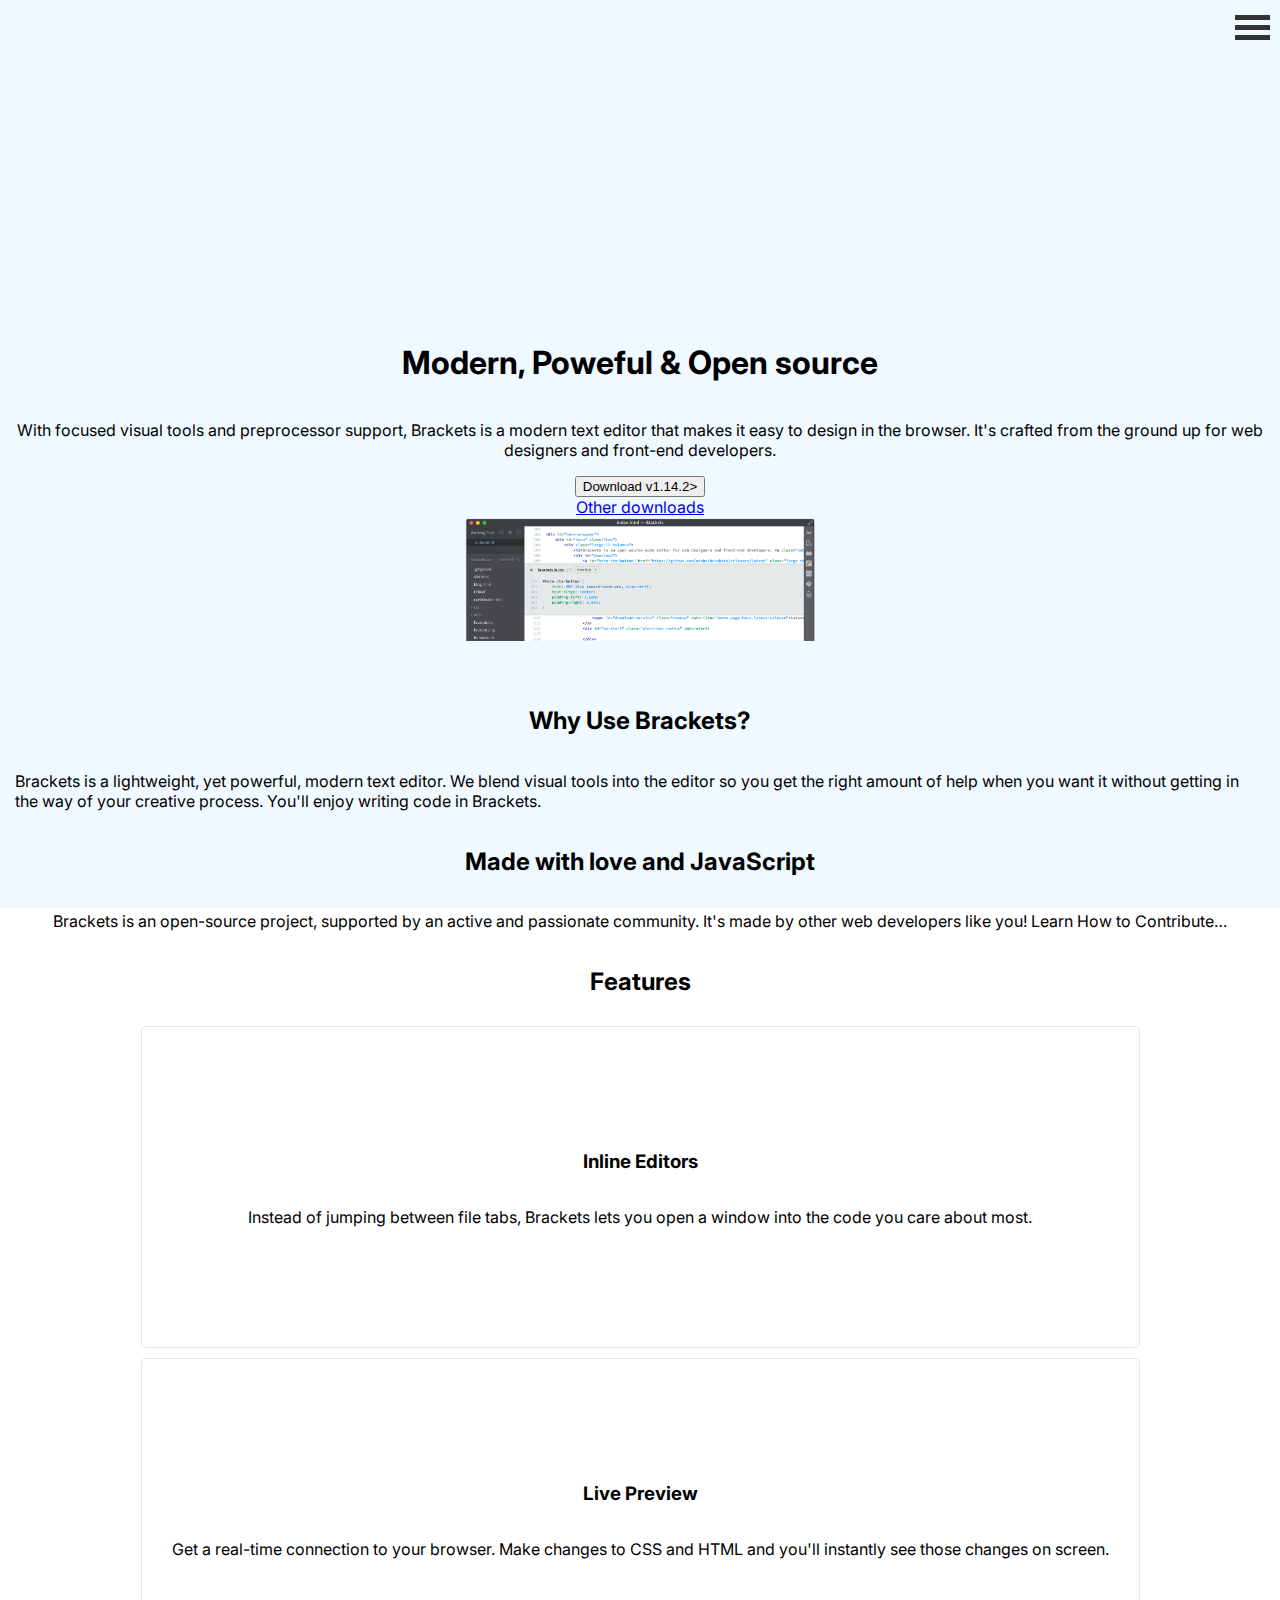
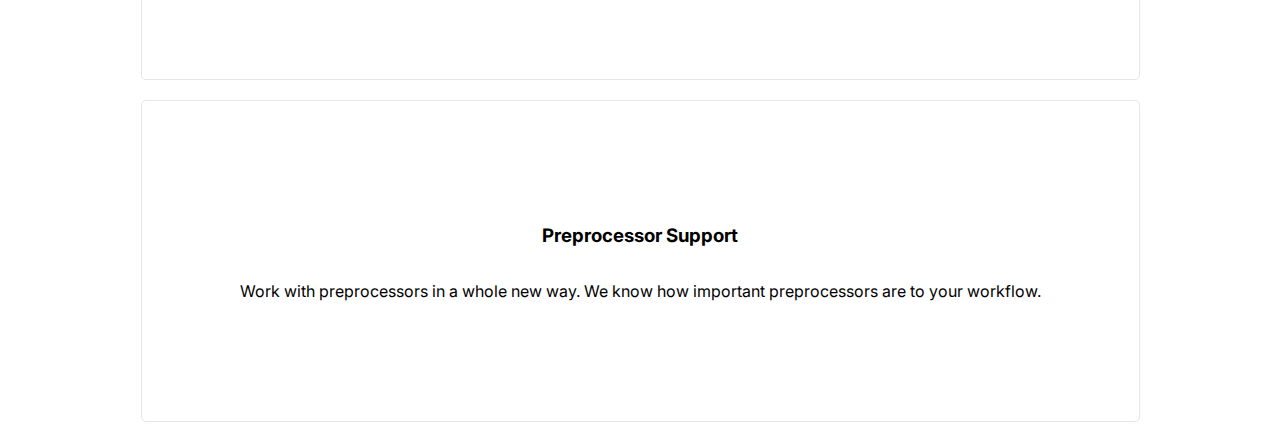
==== index.html @ 0b5170ac "Adds html and css files" ====
<html lang="en">
  <head>
    <meta charset="UTF-8" />
    <meta name="viewport" content="width=device-width, initial-scale=1.0" />
    <title>Brackets-A modern ,open source code editor</title>
    <link rel="stylesheet" href="style.css" />
    <link
      href="https://fonts.googleapis.com/css2?family=Inter:wght@400;600&display=swap"
      rel="stylesheet"
    />
  </head>
  <body>
    <div class="c">
      <div class="container">
        <div class="bar1"></div>
        <div class="bar2"></div>
        <div class="bar3"></div>
      </div>
    </div>
    <div class="zajednicka">
      <div class="wrap">
        <h1>Modern, Poweful & Open source</h1>
        <p>
          With focused visual tools and preprocessor support, Brackets is a
          modern text editor that makes it easy to design in the browser. It's
          crafted from the ground up for web designers and front-end developers.
        </p>
        <button class="downloadBtn">Download v1.14.2></button>
        <a href="#">Other downloads</a>
        <img src="index.png" width="350px" />
      </div>
      <div class="druga">
        <h2>Why Use Brackets?</h2>
        <p>
          Brackets is a lightweight, yet powerful, modern text editor. We blend
          visual tools into the editor so you get the right amount of help when
          you want it without getting in the way of your creative process.
          You'll enjoy writing code in Brackets.
        </p>
        <h2>Made with love and JavaScript</h2>
        <p>
          Brackets is an open-source project, supported by an active and
          passionate community. It's made by other web developers like you!
          Learn How to Contribute…
        </p>
        <h2>Features</h2>
        <div class="svi">
          <div class="prvi">
            <h3>Inline Editors</h3>
            <p>
              Instead of jumping between file tabs, Brackets lets you open a
              window into the code you care about most.
            </p>
          </div>
          <div class="drugi">
            <h3>Live Preview</h3>
            <p>
              Get a real-time connection to your browser. Make changes to CSS
              and HTML and you'll instantly see those changes on screen.
            </p>
          </div>
          <div class="treci">
            <h3>Preprocessor Support</h3>
            <p>
              Work with preprocessors in a whole new way. We know how important
              preprocessors are to your workflow.
            </p>
          </div>
        </div>
      </div>
    </div>
  </body>
</html>
---- style.css ----
body {
  font-family: "Inter", sans-serif;
  margin: 0;
}
.wrap {
  display: flex;
  flex-direction: column;
  justify-content: center;
  align-items: center;
  text-align: center;
  background: #f0f9ff;
}

.c {
  display: flex;
  justify-content: flex-end;
  background: #f0f9ff;
}
.container {
  display: inline-block;
  cursor: pointer;
  margin: 10px;
}
.bar1,
.bar2,
.bar3 {
  width: 35px;
  height: 5px;
  background-color: #333;
  margin: 5px 0;
  transition: 0.4s;
}
.zajednicka {
  display: grid;
  grid-template-rows: 50% 50%;
  gap: 30px;
}
.druga {
  background: #ffffff;
  display: flex;
  flex-direction: column;
  justify-content: center;
  align-items: center;
  text-align: left;
  margin: 0 15px;
}

.prvi {
  display: flex;
  flex-direction: column;
  align-items: center;
  justify-content: center;
  text-align: center;
  padding: 30px 30px;
  height: 260px;
  border: 1px solid #e6e6e6;
  border-radius: 5px;
  margin: 10px 0;
}

.drugi {
  display: flex;
  flex-direction: column;
  align-items: center;
  justify-content: center;
  text-align: center;
  padding: 30px 30px;
  height: 260px;
  border: 1px solid #e6e6e6;
  border-radius: 5px;
  margin: 10px 0;
}
.treci {
  display: flex;
  flex-direction: column;
  align-items: center;
  justify-content: center;
  text-align: center;
  padding: 30px 30px;
  height: 260px;
  border: 1px solid #e6e6e6;
  border-radius: 5px;
  margin: 20px 0;
}
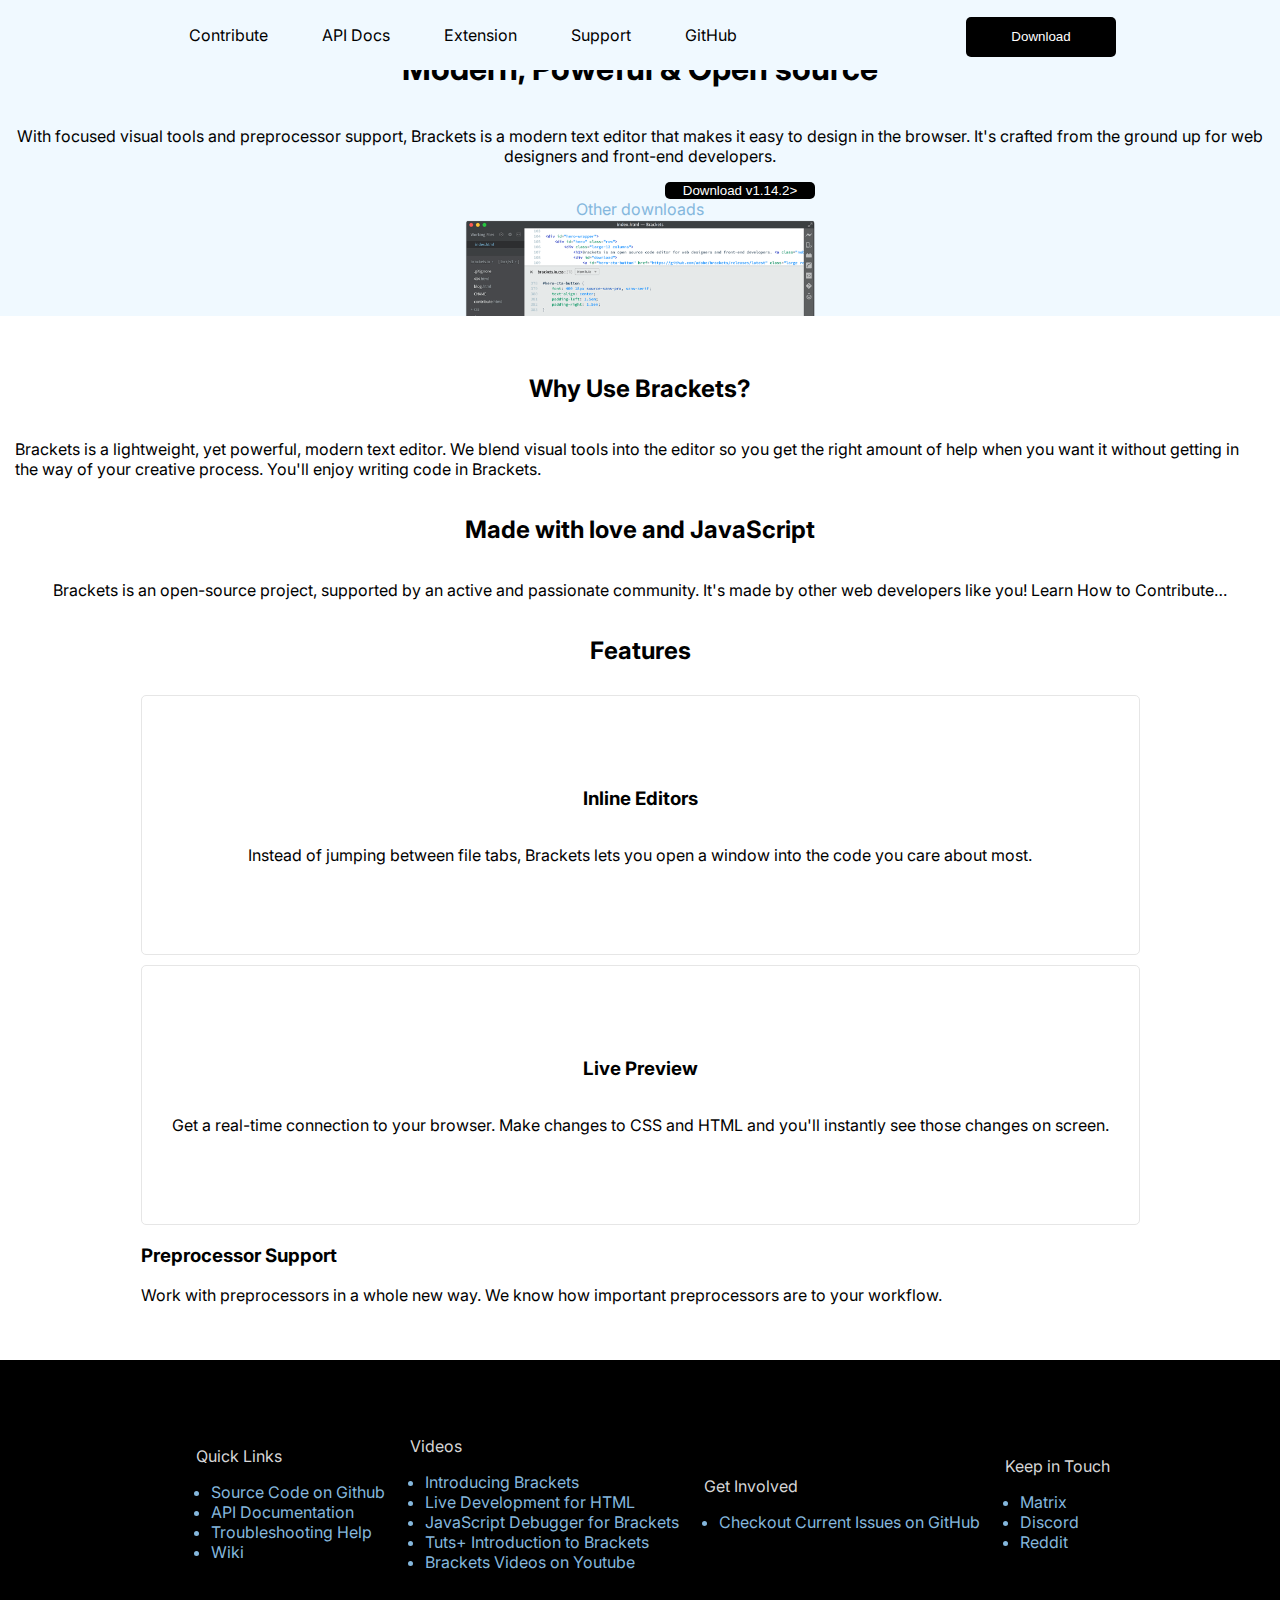
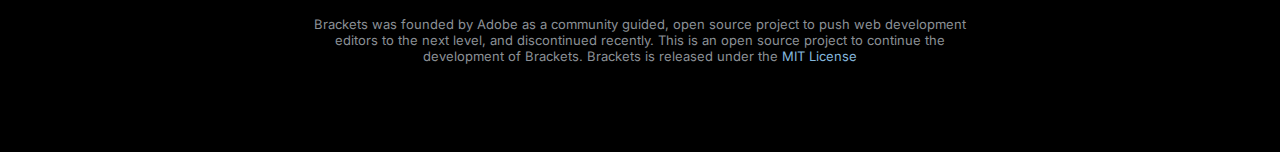
==== commit e1e340fe: "Adds a top navigation nar" ====
--- a/index.html
+++ b/index.html
@@ -10,15 +10,26 @@
     />
   </head>
   <body>
-    <div class="c">
-      <div class="container">
+    <div class="navWrap">
+      <div class="navbar">
+        
+          <a href="#">Contribute</a></li>
+          <a href="#">API Docs</a></li>
+          <a href="#">Extension</a></li>
+          <a href="#">Support</a></li>
+          <a href="#">GitHub</a></li>
+        <button class="downloadBtn" type="submit">Download</button>
+      </div>
+  </div>
+    <div class="menuWrap">
+      <div class="hamburgerMenu">
         <div class="bar1"></div>
         <div class="bar2"></div>
         <div class="bar3"></div>
       </div>
     </div>
-    <div class="zajednicka">
-      <div class="wrap">
+    <div class="wrapper">
+      <div class="source">
         <h1>Modern, Poweful & Open source</h1>
         <p>
           With focused visual tools and preprocessor support, Brackets is a
@@ -30,6 +41,7 @@
         <img src="index.png" width="350px" />
       </div>
       <div class="druga">
+        <div class="utility"></div>
         <h2>Why Use Brackets?</h2>
         <p>
           Brackets is a lightweight, yet powerful, modern text editor. We blend
@@ -43,31 +55,77 @@
           passionate community. It's made by other web developers like you!
           Learn How to Contribute…
         </p>
+      
         <h2>Features</h2>
-        <div class="svi">
-          <div class="prvi">
+        <div class="features">
+          <div class="editors">
             <h3>Inline Editors</h3>
             <p>
               Instead of jumping between file tabs, Brackets lets you open a
               window into the code you care about most.
             </p>
           </div>
-          <div class="drugi">
+          <div class="realTime">
             <h3>Live Preview</h3>
             <p>
               Get a real-time connection to your browser. Make changes to CSS
               and HTML and you'll instantly see those changes on screen.
             </p>
           </div>
-          <div class="treci">
+          <div class="preprocessor">
             <h3>Preprocessor Support</h3>
             <p>
               Work with preprocessors in a whole new way. We know how important
               preprocessors are to your workflow.
             </p>
+            </div>
           </div>
         </div>
       </div>
     </div>
+    <div id=footer>
+      <div class="foot">
+        <div class="desktop">
+          <div class="l">
+      <p class="links">Quick Links</p>
+      <ul>
+        <li>Source Code on Github</li>
+        <li>API Documentation</li>
+        <li>Troubleshooting Help</li>
+        <li>Wiki</li>
+      </ul>
+          </div>
+          <div class="v">
+      <p class="videos">Videos</p>
+      <ul>
+        <li>Introducing Brackets</li>
+        <li>Live Development for HTML</li>
+        <li>JavaScript Debugger for Brackets</li>
+        <li>Tuts+ Introduction to Brackets</li>
+        <li>Brackets Videos on Youtube</li>
+      </ul>
+      </div>
+      <div class="i">
+      <p class="involve">Get Involved</p>
+      <ul>
+        <li>Checkout Current Issues on GitHub</li>
+      </ul>
+      </div>
+      <div class="t">
+      <p class="touch">Keep in Touch</p>
+      <ul>
+        <li>Matrix</li>
+        <li>Discord</li>
+        <li>Reddit</li>
+      </ul>
+      </div>
+        </div>
+        
+      <div class="footer">
+       <p>Brackets was founded by Adobe as a community guided, open source project to push web development editors to the next level, and discontinued recently. This is an open source project to continue the development of Brackets.
+Brackets is released under the <a href="#">MIT License</a></p>
+      </div>
+    </div>
+  </div>
   </body>
 </html>
--- a/style.css
+++ b/style.css
@@ -1,8 +1,16 @@
+html {
+  box-sizing: border-box;
+}
+*,
+*:before,
+*:after {
+  box-sizing: inherit;
+}
 body {
   font-family: "Inter", sans-serif;
   margin: 0;
 }
-.wrap {
+.source {
   display: flex;
   flex-direction: column;
   justify-content: center;
@@ -11,12 +19,12 @@
   background: #f0f9ff;
 }
 
-.c {
+.menuWrap {
   display: flex;
   justify-content: flex-end;
   background: #f0f9ff;
 }
-.container {
+.hamburgerMenu {
   display: inline-block;
   cursor: pointer;
   margin: 10px;
@@ -30,13 +38,13 @@
   margin: 5px 0;
   transition: 0.4s;
 }
-.zajednicka {
+
+.wrapper {
   display: grid;
-  grid-template-rows: 50% 50%;
-  gap: 30px;
+  grid-template-rows: 20% 80%;
 }
 .druga {
-  background: #ffffff;
+  background: #ffff;
   display: flex;
   flex-direction: column;
   justify-content: center;
@@ -45,7 +53,7 @@
   margin: 0 15px;
 }
 
-.prvi {
+.editors {
   display: flex;
   flex-direction: column;
   align-items: center;
@@ -58,7 +66,7 @@
   margin: 10px 0;
 }
 
-.drugi {
+.realTime {
   display: flex;
   flex-direction: column;
   align-items: center;
@@ -70,7 +78,7 @@
   border-radius: 5px;
   margin: 10px 0;
 }
-.treci {
+.preproccesor {
   display: flex;
   flex-direction: column;
   align-items: center;
@@ -82,3 +90,107 @@
   border-radius: 5px;
   margin: 20px 0;
 }
+#footer {
+  background: black;
+  color: #84b7dd;
+  display: flex;
+  flex-direction: column;
+  text-align: left;
+}
+.foot {
+  margin: 60px 0;
+}
+.links {
+  margin-left: 25px;
+  margin-bottom: 0;
+  color: #d6d6d7;
+}
+.videos {
+  margin-left: 25px;
+  margin-bottom: 0;
+  color: #d6d6d7;
+}
+.involve {
+  margin-left: 25px;
+  margin-bottom: 0;
+  color: #d6d6d7;
+}
+.touch {
+  margin-left: 25px;
+  margin-bottom: 0;
+  color: #d6d6d7;
+}
+.footer {
+  display: flex;
+  justify-content: center;
+  text-align: center;
+  margin: 0 25px;
+  font-size: 13px;
+  color: #8b9096;
+  padding: 15px 0;
+}
+a {
+  color: #84b7dd;
+  text-decoration-line: none;
+}
+
+@media (min-width: 576px) {
+  .navbar {
+    background-color: #f0f9ff;
+    position: fixed;
+    top: 0;
+    width: 100%;
+    height: 70px;
+    text-align: center;
+  }
+
+  .navbar a {
+    display: inline-block;
+    color: black;
+    padding: 25px;
+    text-decoration: none;
+  }
+  .navbar a:hover {
+    text-decoration-line: underline;
+  }
+  .navWrap {
+    display: flex;
+    justify-content: center;
+  }
+  .downloadBtn {
+    width: 150px;
+    height: 40px;
+    background-color: black;
+    color: #ffff;
+    border-radius: 5px;
+    border: 0;
+    margin-left: 200px;
+  }
+  .desktop {
+    display: flex;
+    justify-content: center;
+    align-items: center;
+  }
+  .l {
+    display: flex;
+    flex-direction: column;
+  }
+  .v {
+    display: flex;
+    flex-direction: column;
+  }
+  .i {
+    display: flex;
+    flex-direction: column;
+  }
+  .t {
+    display: flex;
+    flex-direction: column;
+  }
+  .footer {
+    display: flex;
+    justify-content: center;
+    align-items: center;
+    margin: 0 300px;
+  }
+}
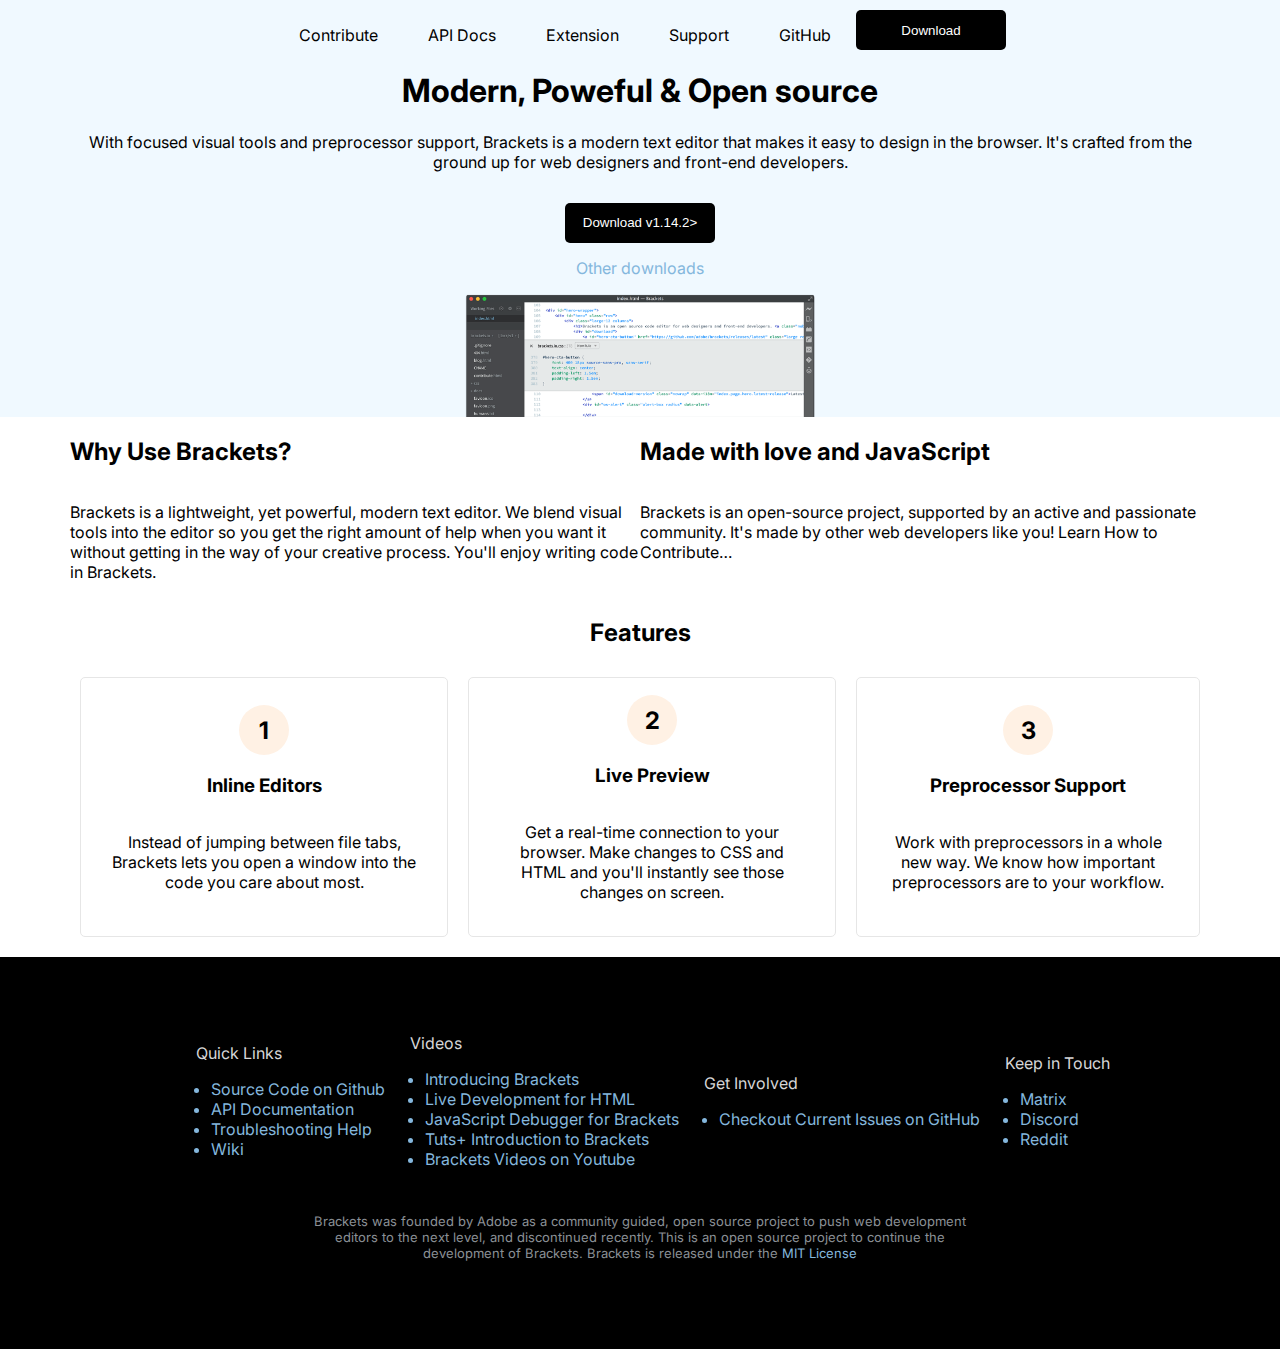
==== commit 8dc4f3a3: "Renames classes, adds new classes and media query" ====
--- a/index.html
+++ b/index.html
@@ -12,13 +12,12 @@
   <body>
     <div class="navWrap">
       <div class="navbar">
-        
           <a href="#">Contribute</a></li>
           <a href="#">API Docs</a></li>
           <a href="#">Extension</a></li>
           <a href="#">Support</a></li>
           <a href="#">GitHub</a></li>
-        <button class="downloadBtn" type="submit">Download</button>
+        <button class="navBtn" type="submit">Download</button>
       </div>
   </div>
     <div class="menuWrap">
@@ -28,20 +27,23 @@
         <div class="bar3"></div>
       </div>
     </div>
-    <div class="wrapper">
       <div class="source">
+        <div class="modernSource">
         <h1>Modern, Poweful & Open source</h1>
         <p>
           With focused visual tools and preprocessor support, Brackets is a
           modern text editor that makes it easy to design in the browser. It's
           crafted from the ground up for web designers and front-end developers.
         </p>
+      </div>
         <button class="downloadBtn">Download v1.14.2></button>
-        <a href="#">Other downloads</a>
+        <a class="otherDown" href="#">Other downloads</a> 
         <img src="index.png" width="350px" />
-      </div>
-      <div class="druga">
+       </div>
+      <div class="definition">
         <div class="utility"></div>
+        <div class="textEditor">
+          <div class="visualTools">
         <h2>Why Use Brackets?</h2>
         <p>
           Brackets is a lightweight, yet powerful, modern text editor. We blend
@@ -49,16 +51,25 @@
           you want it without getting in the way of your creative process.
           You'll enjoy writing code in Brackets.
         </p>
+      </div>
+      <div class="javaScript">
         <h2>Made with love and JavaScript</h2>
         <p>
           Brackets is an open-source project, supported by an active and
           passionate community. It's made by other web developers like you!
           Learn How to Contribute…
         </p>
-      
+      </div>
+      </div>
+      <div class="featuresHead">
         <h2>Features</h2>
+      </div>
         <div class="features">
+          <div class="nn">
           <div class="editors">
+            <div class="numberCircle">
+            <h2>1</h2>
+            </div>
             <h3>Inline Editors</h3>
             <p>
               Instead of jumping between file tabs, Brackets lets you open a
@@ -66,27 +77,35 @@
             </p>
           </div>
           <div class="realTime">
+            <div class="numberCircle">
+            <h2>2</h2>
+            </div>
             <h3>Live Preview</h3>
             <p>
               Get a real-time connection to your browser. Make changes to CSS
               and HTML and you'll instantly see those changes on screen.
             </p>
           </div>
+          </div>
+          <div class="bb">
           <div class="preprocessor">
-            <h3>Preprocessor Support</h3>
+            <div class="numberCircle">
+            <h2 >3</h2>
+          </div>
+          <h3>Preprocessor Support</h3>
             <p>
               Work with preprocessors in a whole new way. We know how important
               preprocessors are to your workflow.
             </p>
             </div>
+            </div>
           </div>
         </div>
       </div>
-    </div>
     <div id=footer>
       <div class="foot">
-        <div class="desktop">
-          <div class="l">
+        <div class="footerFeatures">
+          <div class="linksWrap">
       <p class="links">Quick Links</p>
       <ul>
         <li>Source Code on Github</li>
@@ -95,7 +114,7 @@
         <li>Wiki</li>
       </ul>
           </div>
-          <div class="v">
+          <div class="videosWrap">
       <p class="videos">Videos</p>
       <ul>
         <li>Introducing Brackets</li>
@@ -105,13 +124,13 @@
         <li>Brackets Videos on Youtube</li>
       </ul>
       </div>
-      <div class="i">
+      <div class="involveWrap">
       <p class="involve">Get Involved</p>
       <ul>
         <li>Checkout Current Issues on GitHub</li>
       </ul>
       </div>
-      <div class="t">
+      <div class="touchWrap">
       <p class="touch">Keep in Touch</p>
       <ul>
         <li>Matrix</li>
@@ -120,8 +139,7 @@
       </ul>
       </div>
         </div>
-        
-      <div class="footer">
+        <div class="footer">
        <p>Brackets was founded by Adobe as a community guided, open source project to push web development editors to the next level, and discontinued recently. This is an open source project to continue the development of Brackets.
 Brackets is released under the <a href="#">MIT License</a></p>
       </div>
--- a/style.css
+++ b/style.css
@@ -10,15 +10,9 @@
   font-family: "Inter", sans-serif;
   margin: 0;
 }
-.source {
-  display: flex;
-  flex-direction: column;
-  justify-content: center;
-  align-items: center;
-  text-align: center;
-  background: #f0f9ff;
-}
-
+.navWrap {
+  display: none;
+}
 .menuWrap {
   display: flex;
   justify-content: flex-end;
@@ -38,12 +32,40 @@
   margin: 5px 0;
   transition: 0.4s;
 }
-
-.wrapper {
-  display: grid;
-  grid-template-rows: 20% 80%;
-}
-.druga {
+.source {
+  display: flex;
+  flex-direction: column;
+  justify-content: center;
+  align-items: center;
+  text-align: center;
+  background: #f0f9ff;
+}
+.modernSource {
+  margin: 0 50px;
+}
+.downloadBtn {
+  width: 150px;
+  height: 40px;
+  background-color: black;
+  color: #ffff;
+  border-radius: 5px;
+  border: 0;
+  margin: 15px;
+}
+.otherDown {
+  padding-bottom: 15px;
+}
+.definition {
+  display: flex;
+  flex-direction: column;
+}
+.textEditor {
+  margin: 0 50px;
+}
+.featuresHead {
+  text-align: center;
+}
+.features {
   background: #ffff;
   display: flex;
   flex-direction: column;
@@ -52,7 +74,16 @@
   text-align: left;
   margin: 0 15px;
 }
-
+.numberCircle {
+  justify-content: center;
+  align-items: center;
+  border-radius: 100%;
+  text-align: center;
+  display: flex;
+  background-color: #fff1e4;
+  width: 50px;
+  height: 50px;
+}
 .editors {
   display: flex;
   flex-direction: column;
@@ -65,7 +96,6 @@
   border-radius: 5px;
   margin: 10px 0;
 }
-
 .realTime {
   display: flex;
   flex-direction: column;
@@ -78,7 +108,7 @@
   border-radius: 5px;
   margin: 10px 0;
 }
-.preproccesor {
+.preprocessor {
   display: flex;
   flex-direction: column;
   align-items: center;
@@ -133,17 +163,46 @@
   color: #84b7dd;
   text-decoration-line: none;
 }
-
 @media (min-width: 576px) {
+  .features {
+    display: flex;
+    justify-content: center;
+    margin: 30px 50px;
+  }
+  .nn {
+    display: flex;
+    margin-bottom: 10px;
+  }
+  .bb {
+    display: flex;
+    margin-bottom: 10px;
+  }
+  .editors {
+    flex: 1;
+    margin: 0 10px;
+  }
+  .realTime {
+    flex: 1;
+    margin: 0 10px;
+  }
+  .preprocessor {
+    height: 260px;
+    padding: 20px 30px;
+    margin: 0 150px;
+  }
+  .menuWrap {
+    display: none;
+  }
   .navbar {
     background-color: #f0f9ff;
+    display: flex;
+    justify-content: center;
     position: fixed;
     top: 0;
     width: 100%;
     height: 70px;
     text-align: center;
   }
-
   .navbar a {
     display: inline-block;
     color: black;
@@ -157,33 +216,56 @@
     display: flex;
     justify-content: center;
   }
-  .downloadBtn {
+  .navBtn {
     width: 150px;
     height: 40px;
     background-color: black;
     color: #ffff;
     border-radius: 5px;
     border: 0;
-    margin-left: 200px;
-  }
-  .desktop {
+    margin-top: 10px;
+  }
+  .source {
+    margin-top: 50px;
+  }
+  .modernSource {
+    margin: 0 70px;
+  }
+  .textEditor {
+    display: flex;
+    margin: 0 70px;
+  }
+  .visualTools {
+    display: flex;
+    flex-direction: column;
+    flex: 1;
+  }
+  .javaScript {
+    display: flex;
+    flex-direction: column;
+    flex: 1;
+  }
+  .featuresHead {
+    text-align: center;
+  }
+  .footerFeatures {
     display: flex;
     justify-content: center;
     align-items: center;
   }
-  .l {
-    display: flex;
-    flex-direction: column;
-  }
-  .v {
-    display: flex;
-    flex-direction: column;
-  }
-  .i {
-    display: flex;
-    flex-direction: column;
-  }
-  .t {
+  .linksWrap {
+    display: flex;
+    flex-direction: column;
+  }
+  .videosWrap {
+    display: flex;
+    flex-direction: column;
+  }
+  .involveWrap {
+    display: flex;
+    flex-direction: column;
+  }
+  .touchWrap {
     display: flex;
     flex-direction: column;
   }
@@ -194,3 +276,104 @@
     margin: 0 300px;
   }
 }
+@media (min-width: 1100px) {
+  .menuWrap {
+    display: none;
+  }
+  .navbar {
+    background-color: #f0f9ff;
+    display: flex;
+    justify-content: center;
+    position: fixed;
+    top: 0;
+    width: 100%;
+    height: 70px;
+    text-align: center;
+  }
+  .navbar a {
+    display: inline-block;
+    color: black;
+    padding: 25px;
+    text-decoration: none;
+  }
+  .navbar a:hover {
+    text-decoration-line: underline;
+  }
+  .navWrap {
+    display: flex;
+    justify-content: center;
+  }
+  .navBtn {
+    width: 150px;
+    height: 40px;
+    background-color: black;
+    color: #ffff;
+    border-radius: 5px;
+    border: 0;
+    margin-top: 10px;
+  }
+  .source {
+    margin-top: 50px;
+  }
+  .modernSource {
+    margin: 0 70px;
+  }
+  .textEditor {
+    display: flex;
+    margin: 0 70px;
+  }
+  .visualTools {
+    display: flex;
+    flex-direction: column;
+    flex: 1;
+  }
+  .javaScript {
+    display: flex;
+    flex-direction: column;
+    flex: 1;
+  }
+  .featuresHead {
+    text-align: center;
+  }
+  .features {
+    display: flex;
+    flex-direction: row;
+    margin: 0 70px;
+  }
+  .editors {
+    margin: 10px 10px;
+  }
+  .realTime {
+    margin: 10px 10px;
+  }
+  .preprocessor {
+    margin: 10px 10px;
+  }
+  .footerFeatures {
+    display: flex;
+    justify-content: center;
+    align-items: center;
+  }
+  .linksWrap {
+    display: flex;
+    flex-direction: column;
+  }
+  .videosWrap {
+    display: flex;
+    flex-direction: column;
+  }
+  .involveWrap {
+    display: flex;
+    flex-direction: column;
+  }
+  .touchWrap {
+    display: flex;
+    flex-direction: column;
+  }
+  .footer {
+    display: flex;
+    justify-content: center;
+    align-items: center;
+    margin: 0 300px;
+  }
+}
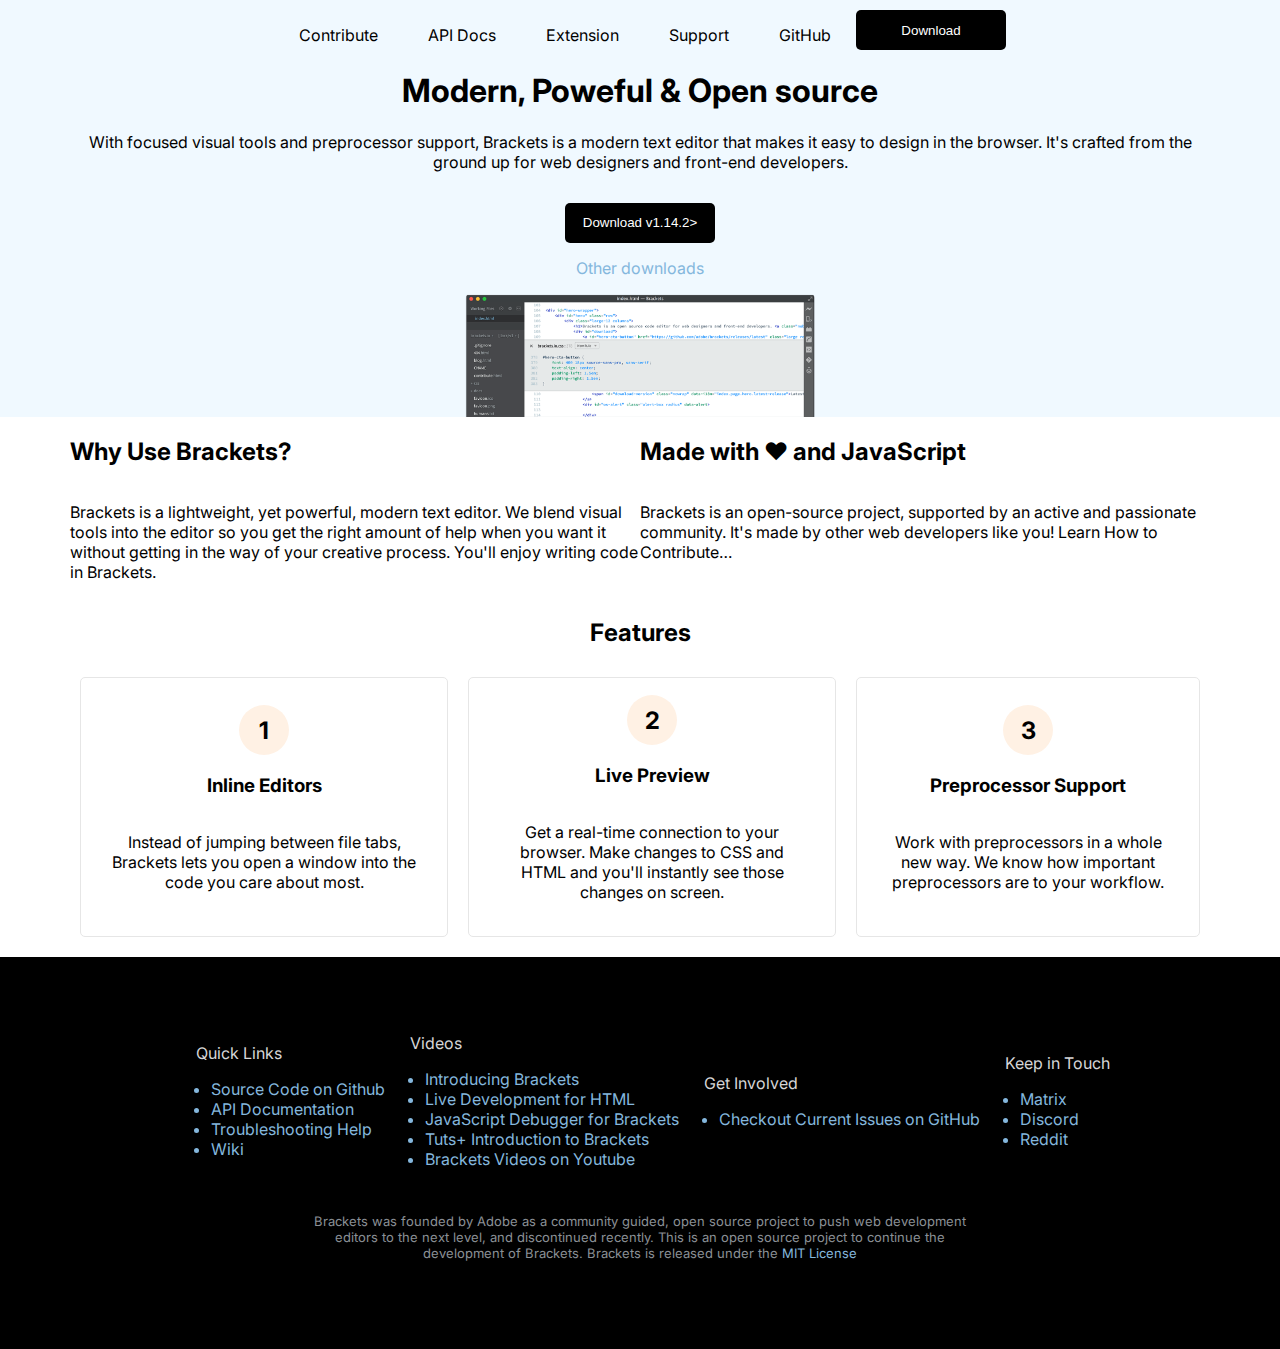
==== commit 3fdeb30c: "Makes new html file - contribute" ====
--- a/index.html
+++ b/index.html
@@ -12,7 +12,7 @@
   <body>
     <div class="navWrap">
       <div class="navbar">
-          <a href="#">Contribute</a></li>
+      <a href="contribute.html">Contribute</a></li>
           <a href="#">API Docs</a></li>
           <a href="#">Extension</a></li>
           <a href="#">Support</a></li>
@@ -53,7 +53,7 @@
         </p>
       </div>
       <div class="javaScript">
-        <h2>Made with love and JavaScript</h2>
+        <h2>Made with ♥ and JavaScript</h2>
         <p>
           Brackets is an open-source project, supported by an active and
           passionate community. It's made by other web developers like you!
@@ -145,5 +145,6 @@
       </div>
     </div>
   </div>
+  
   </body>
 </html>
--- a/style.css
+++ b/style.css
@@ -163,6 +163,15 @@
   color: #84b7dd;
   text-decoration-line: none;
 }
+.contributeBtn {
+  weight: 300px;
+  height: 50px;
+  border-radius: 3px;
+  margin-bottom: 50px;
+  border: 2px solid #000000;
+  background-color: white;
+  padding: 16px 25px;
+}
 @media (min-width: 576px) {
   .features {
     display: flex;
@@ -376,4 +385,7 @@
     align-items: center;
     margin: 0 300px;
   }
-}
+  .contributeWrap {
+    display: flex;
+  }
+}
